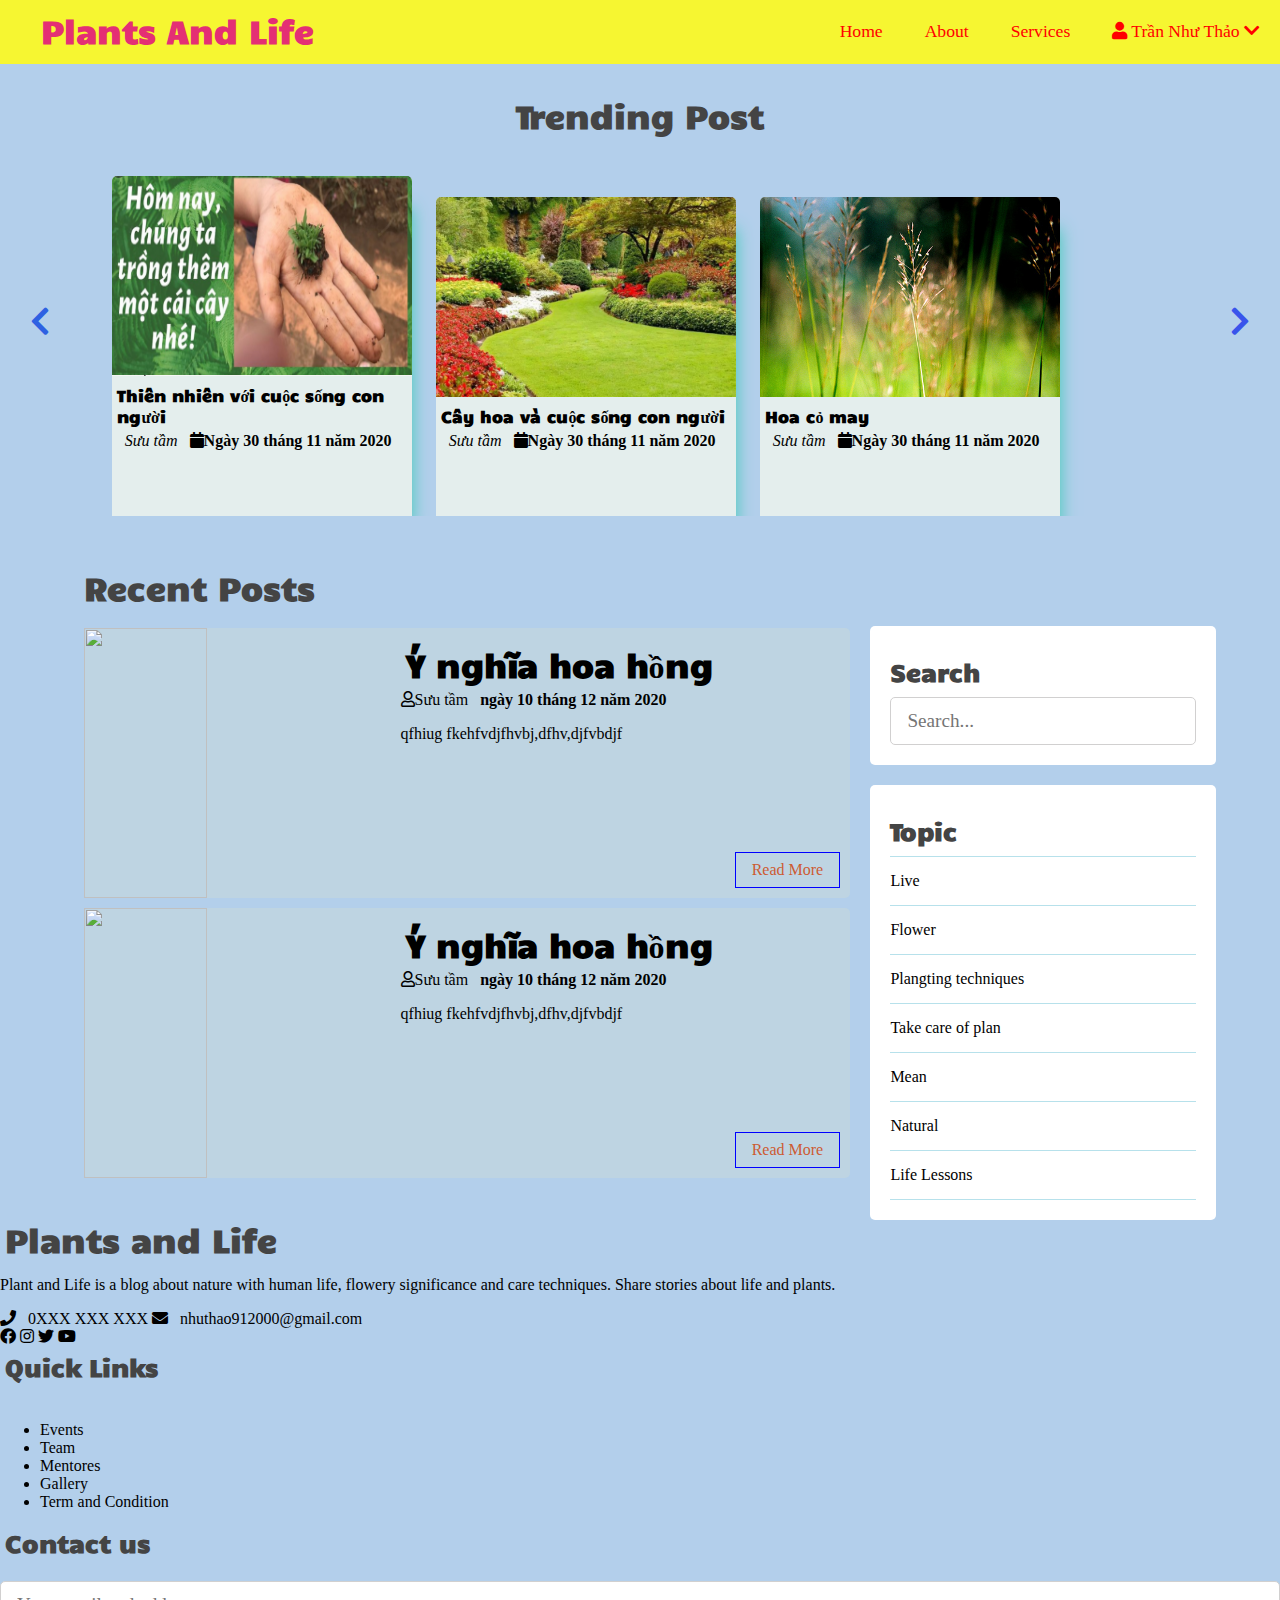
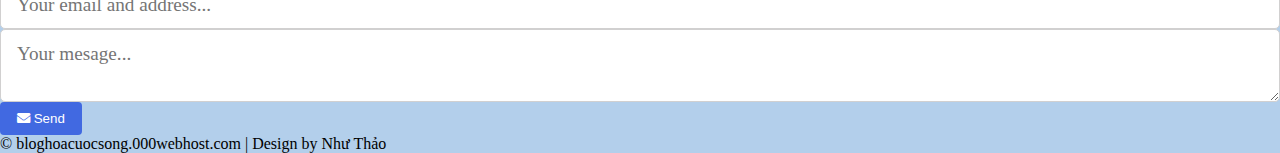
==== index.html @ 40fa5f9a "Add files via upload" ====
<!DOCTYPE html>
<html lang="en">

<head>
    <meta charset="UTF-8">
    <meta name="viewport" content="width=device-width, initial-scale=1.0">
    <!--Font Awsome-->
    <link rel="stylesheet" href="https://cdnjs.cloudflare.com/ajax/libs/font-awesome/5.7.2/css/all.min.css" />

    <!--google font-->
    <link rel="preconnect" href="https://fonts.gstatic.com">
    <link href="https://fonts.googleapis.com/css2?family=Candal&display=swap" rel="stylesheet">
    <!--Custom Styling-->
    <link rel="stylesheet" href="css/style.css">

    <title>Blog</title>
</head>

<body>
    <header>
        <div class="logo">
            <h1 class="logo-text"><span>Plants And Life</span> </h1>
        </div>
        <i class="fa fa-bars menu-toggle"></i>
        <ul class="nav">

            <li>
                <a href="#">Home</a>
                <ul style="left: 0px;">
                    <li><a href="#">Landing page</a></li>
                    <li><a href="#">Team</a></li>
                </ul>
            </li>
            <li><a href="#">About</a></li>
            <li><a href="#">Services</a></li>
            <li>
                <a href="#">
                    <i class="fa fa-user"></i>
                    Trần Như Thảo
                    <i class="fa fa-chevron-down" style="font-size: 8.em ;"></i>
                </a>
                <ul>
                    <li><a href="#">Dashboard</a></li>
                    <li><a href="#" class="logout">Logout</a></li>
                </ul>
            </li>
        </ul>
    </header>

    <!--Page Wrapper-->
<div class="page-wrapper">

<!--Post Slider-->
<div class="post-slider">
<h1 class="slider-title">Trending Post</h1>
<i class="fas fa-chevron-left prev"></i>
<i class="fas fa-chevron-right next"></i>

    <div class="post-wrapper">

    <div class="post">
        <img src="images/image_1.png" alt="" class="slider-image">
        <div class="post-info">
            <h4><a href="https://sapuwa.com/thien-nhien-voi-doi-song-con-nguoi.html">Thiên nhiên với cuộc sống con người</a></h4>
            <i class="fa-user">Sưu tầm</i>
            &nbsp;
            <i class="fa fa-calendar">Ngày 30 tháng 11 năm 2020</i>
        </div>
    </div>
    <div class="post">
        <img src="images/images3.jpg" alt="" class="slider-image">
        <div class="post-info">
            <h4><a href="https://doanhnhanplus.vn/cay-va-hoa-va-cuoc-song-con-nguoi-402194.html">Cây hoa và cuộc sống con người</a></h4>
            <i class="fa-user">Sưu tầm</i>
            &nbsp;
            <i class="fa fa-calendar">Ngày 30 tháng 11 năm 2020</i>
        </div>
    </div>
    <div class="post">
        <img src="images/image4.png" alt="" class="slider-image">
        <div class="post-info">
            <h4><a href="https://lioflower.com/y-nghia-hoa-co-may/">Hoa cỏ may</a></h4>
            <i class="fa-user">Sưu tầm</i>
            &nbsp;
            <i class="fa fa-calendar">Ngày 30 tháng 11 năm 2020</i>
        </div>
    </div>
    <div class="post">
        <img src="images/image_5.png" alt="" class="slider-image">
        <div class="post-info">
            <h4><a href="https://gaubongdep.com/y-nghia-cua-nhung-loai-hoa-dai/">Hoa dại</a></h4>
            <i class="fa-user">Sưu tầm</i>
            &nbsp;
            <i class="fa fa-calendar">Ngày 30 tháng 11 năm 2020</i>
        </div>
    </div>

    </div>
</div>
<!-- // Post Slider-->

<!--Content-->
<div class="content clearfix">

    <!--Main Content-->
<div class="main-content">
    <h1 class="recent-post-title">Recent Posts</h1>

<div class="post">
    <img src="images/image_2.png" alt="" class="post-image">
    <div class="post-preview">
        <h1><a href="single.html">Ý nghĩa hoa hồng</a></h1>
        <i class="far fa-user">Sưu tầm</i>
        &nbsp;
        <i class="fa calendar"> ngày 10 tháng 12 năm 2020 </i>
        <p class="preview-text">
            qfhiug
            fkehfvdjfhvbj,dfhv,djfvbdjf
        </p>
        <a href="https://hoayeuthuong.com/y-nghia-hoa/431448_y-nghia-hoa-hong#:~:text=Hoa%20h%E1%BB%93ng%20%C4%91%E1%BB%8F%3A%20t%C6%B0%E1%BB%A3ng%20tr%C6%B0ng,n%E1%BB%93ng%20ch%C3%A1y%20v%C3%A0%20l%C3%A3ng%20m%E1%BA%A1n.&text=Hoa%20h%E1%BB%93ng%20tr%E1%BA%AFng%3A%20t%C6%B0%E1%BB%A3ng%20tr%C6%B0ng,b%E1%BA%A1n%20c%C3%B3%20m%E1%BA%AFc%20l%E1%BB%97i%20l%E1%BA%A7m." class="btn read-more">Read More</a>
    </div>
</div>



<div class="post">
    <img src="images/image_2.png" alt="" class="post-image">
    <div class="post-preview">
        <h1><a href="single.html">Ý nghĩa hoa hồng</a></h1>
        <i class="far fa-user">Sưu tầm</i>
        &nbsp;
        <i class="fa calendar"> ngày 10 tháng 12 năm 2020 </i>
        <p class="preview-text">
            qfhiug
            fkehfvdjfhvbj,dfhv,djfvbdjf
        </p>
        <a href="read.html" class="btn read-more">Read More</a>
    </div>
</div>

</div>
<!--//Main Content-->

<div class="sidebar">
<div class="section search">
    <h2 class="section-title">Search</h2>
    <form action="blog.html" method="post">
        <input type="text" name="search-term" class="text-input" placeholder="Search...">
    </form>
</div>


<div class="section topics">
    <h2 class="section-title">Topic</h2>
    <ul>
      <li><a href="#">Live</a></li>
      <li><a href="#">Flower</a></li>
      <li><a href="#">Plangting techniques</a></li>
      <li><a href="#">Take care of plan</a></li>
      <li><a href="#">Mean</a></li>
      <li><a href="#">Natural</a></li>
      <li><a href="#">Life Lessons</a></li>


    </ul>
</div>


</div>


</div>
<!--//Content-->

</div>
<!-- // Page Wrapper-->

<!-- footer -->

<div class="footer">
    <div class="footer-content">

        <div class="footer-section about">
            <h1 class="logo-text"><span>Plants and Life</span></h1>
            <p>
                Plant and Life is a blog about nature with human life, flowery significance and care techniques.
                 Share stories about life and plants.
            </p>
            <div class="contact">
                <span><i class="fas fa-phone"></i> &nbsp; 0XXX XXX XXX </span>
                <span><i class="fas fa-envelope"></i> &nbsp; nhuthao912000@gmail.com </span>
            </div>
<div class="socials">
    <a href="#"><i class="fab fa-facebook"></i></a>
    <a href="#"><i class="fab fa-instagram"></i></a>
    <a href="#"><i class="fab fa-twitter"></i></a>
    <a href="#"><i class="fab fa-youtube"></i></a>
</div>

        </div>

        <div class="footer-section links">
            <h2 >Quick Links</h2>
            <br>
            <ul>
                <a href="#"><li>Events</li></a>
                <a href="#"><li>Team</li></a>
                <a href="#"><li>Mentores</li></a>
                <a href="#"><li>Gallery</li></a>
                <a href="#"><li>Term and Condition</li></a>
            </ul>
        </div>
        <div class="footer-section contact-form">
            <h2>Contact us</h2>
            <br>
            <form action="index.html" method="post">
                <input type="email" name="email" class="text-input contact-input" placeholder="Your email and address...">
                <textarea name="message" class="text-input contact-input" placeholder="Your mesage..."></textarea>
                <button type="submit" class="btn btn-big contact-btn">
                    <i class="fas fa-envelope"></i>
                    Send
                </button>
            </form>
        </div>
    </div>


        <div class="footer-bottom">
&copy; bloghoacuocsong.000webhost.com | Design by Như Thảo

        </div>

</div>

<!-- // footer -->

    <!-- JQUERY -->
    <script src="https://cdnjs.cloudflare.com/ajax/libs/jquery/3.5.1/jquery.min.js"
        integrity="sha512-bLT0Qm9VnAYZDflyKcBaQ2gg0hSYNQrJ8RilYldYQ1FxQYoCLtUjuuRuZo+fjqhx/qtq/1itJ0C2ejDxltZVFg=="
        crossorigin="anonymous"></script>


<!--Sclick carousel-->
<script type="text/javascript" src="https://cdn.jsdelivr.net/npm/slick-carousel@1.8.1/slick/slick.min.js"></script>


    <!--Custom Script -->
    <script src="script.js"></script>

</body>

</html>
---- css/style.css ----
*{
    box-sizing: border-box;
}
body{
padding: 0px;
margin: 0px;
background: #B3CFEB;
font-family: 'Lora', serif;
}

h1, h2, h3, h4, h5, h6 {
 font-family: 'candal', serif ;
 color: #444444;
 margin: 5px;
}

a {
    text-decoration: none;
    color: black;
}

.clearfix::after{
    content: '';
    display: block;
    clear: both;

}

.btn {
    padding: .5rem 1rem;
    background: royalblue;
    color: white;
    border: 1px solid transparent ;
    border-radius: .25rem;

}

.btn:hover{
    color: white !important;
    background: rgb(55, 178, 194);
}

.text-input {
padding: .7rem 1rem;
display: block;
width: 100%;
border-radius: 5px;
border: 1px solid rgb(209, 208, 208);
font-size: 1.2em;
outline: none;
color:rgb(185, 212, 61);
line-height: 1.5rem;
font-family: "Lora", serif;

}
/* NARBAR */

header {
    background: #F6F631;
    height: 64px;
}
header * {
 color:red;
}

header .logo{
    float: left;
    height: inherit;
    margin-left: 2em;
 
}
header .logo-text{
    margin: 9px;
    font-family: 'Candal', serif;
}

header .logo-text span{
    color: #e42f74;
}

header ul{
    float: right;
    margin: 0px;
    padding: 0px;
    list-style: none;
    
}
header ul li{
    float: left;
    position: relative;
}
header ul li ul{
    position: absolute;
    top: 64px;
    right: 0px;
    width: 190px;
    display: none;
    z-index: 88888;
}

header ul li:hover ul{
    display: block;
}

header ul li ul li{
    width: 100%;
}
header ul li ul li a{
    padding: 10px;
    background: white;
    color: #444444;
}

header ul li ul li a.logout {
 color: rgba(223, 108, 31, 0.946);
}

header ul li ul li a:hover{
    background: #158882;
}

header ul li a {
    display: block;
    padding: 21px;
    font-size: 1.1em;
    text-decoration: none;
}
header ul li a:hover{
    background: #cfeb1c;
    transition: 0.5s;
}

header .menu-toggle{
 display: none;
}

.page-wrapper a:hover {
color: #2e61e2;
}


/* POST SLIDER */
.post-slider {
    position: relative;
   
}
.post-slider .slider-title {
    text-align: center;
    margin: 30px auto;
}

.post-slider .next {
position: absolute;
top: 50%;
right: 30px;
font-size: 2em;
color: #3954eb;
cursor: pointer;
}

.post-slider .prev {
    position: absolute;
    top: 50%;
    left: 30px;
    font-size: 2em;
    color: #2e61e2;
    cursor: pointer;
    }

.post-slider .post-wrapper {
    width: 84%;
    height: 350px;
    margin: 0px auto;
    overflow: hidden;
    padding: 10px 0px 10px 0px;
  
}

.post-slider .post-wrapper .post{
    width: 300px;
    height: 350px;
    margin: 0px 10px;
    display: inline-block;
    background: #e4eeed;
    border-radius: 5px;
    box-shadow: 1rem 1rem 1rem -1rem #3dcab7;
}

post-slider .post-wrapper .post .post-info {
    height: 130px;
    padding: 0px 5px;
    
}

.post-slider .post-wrapper .post .slider-image {
    width: 100%;
    height: 200px;
    border-top-left-radius: 5px;
    border-top-right-radius: 5px;
}

/* CONTENT */
.content {
    width: 90%;
    margin: 30px auto 30px;
 
}
.content .main-content {
    width: 70%;
    float: left ;
   
}

.content .main-content .post {
    width: 95%;
    height: 270px;
    margin: 10px auto;
    border-radius: 5px;
    background: rgb(190, 212, 226);
    position: relative;
}

.content .main-content .post .read-more{
    position : absolute;
    bottom: 10px;
    right: 10px;
    border: 1px solid blue;
    background: transparent;
    border-radius: 0px ;
    color: rgb(205, 91, 50) !important;
}
content .main-content .post .read-more :hover {
    background: blue;
    color: rgb(211, 155, 163) !important;
    transition: 10s;
}

.content .main-content .post .post-image{
    width: 40%;
    height: 100%;
    float: left ;
}

.content .main-content .post .post-preview {
    padding: 10px;
    width: 60%;
    float: right ;
}

.content .main-content .recent-post-title {
    margin: 20px;
}

.content .sidebar {
    width: 30%;
    float: left;
   
    height:  300px;
}

.content .sidebar .section {
    background: white;
    padding: 20px;
    border-radius: 5px;
    margin-bottom: 20px;
}

.content .sidebar .section .section-title {
    margin: 10px 0px 10px 0px;
}

.content .sidebar .section.search{
margin-top: 80px;

}

.content .sidebar .section.topics ul {
    margin : 0px;
    padding: 0px;
    list-style: none;
    border-top: 1px solid rgb(183, 225, 235);

}

.content .sidebar .section.topics ul li a {
    display: block;
    padding: 15px 0px 15px 0px;
    border-bottom: 1px solid rgb(183, 225, 235);
    transition: all 0.3s;
}

.content .sidebar .section.topics ul li a:hover {
    padding-left: 10px;
    transition: all 0.3s;
}

/* MEDIA QUERIES */
@media only screen and (max-width: 580px){
    header{
        position: relative;
    }
    
header ul {
    width: 100%;
    background: rgb(185, 212, 61) ;
    max-height: 0px ;
    overflow: hidden;;

}

.showing{
    max-height: 100em;
}


header ul li {

width: 100%;
}
header ul li ul{
    position : static;
    display: block;
    width: 100%;
}
header ul li ul li a{
    padding: 10px;
    background: rgb(185, 212, 61);
    color: white;
    padding-left: 30px;
}
header ul li ul li a:hover {
    background: #70ac35;
}

header ul li ul li a.logout{
    color: red;
}
header .menu-toggle{
display: block;
position: absolute;
right: 20px;
top: 10px;
font-size: 1.5em;

}
header .logo{
    margin-left: 1em;
}
header .logo-text{
   font-size: 1.7em;
}

}
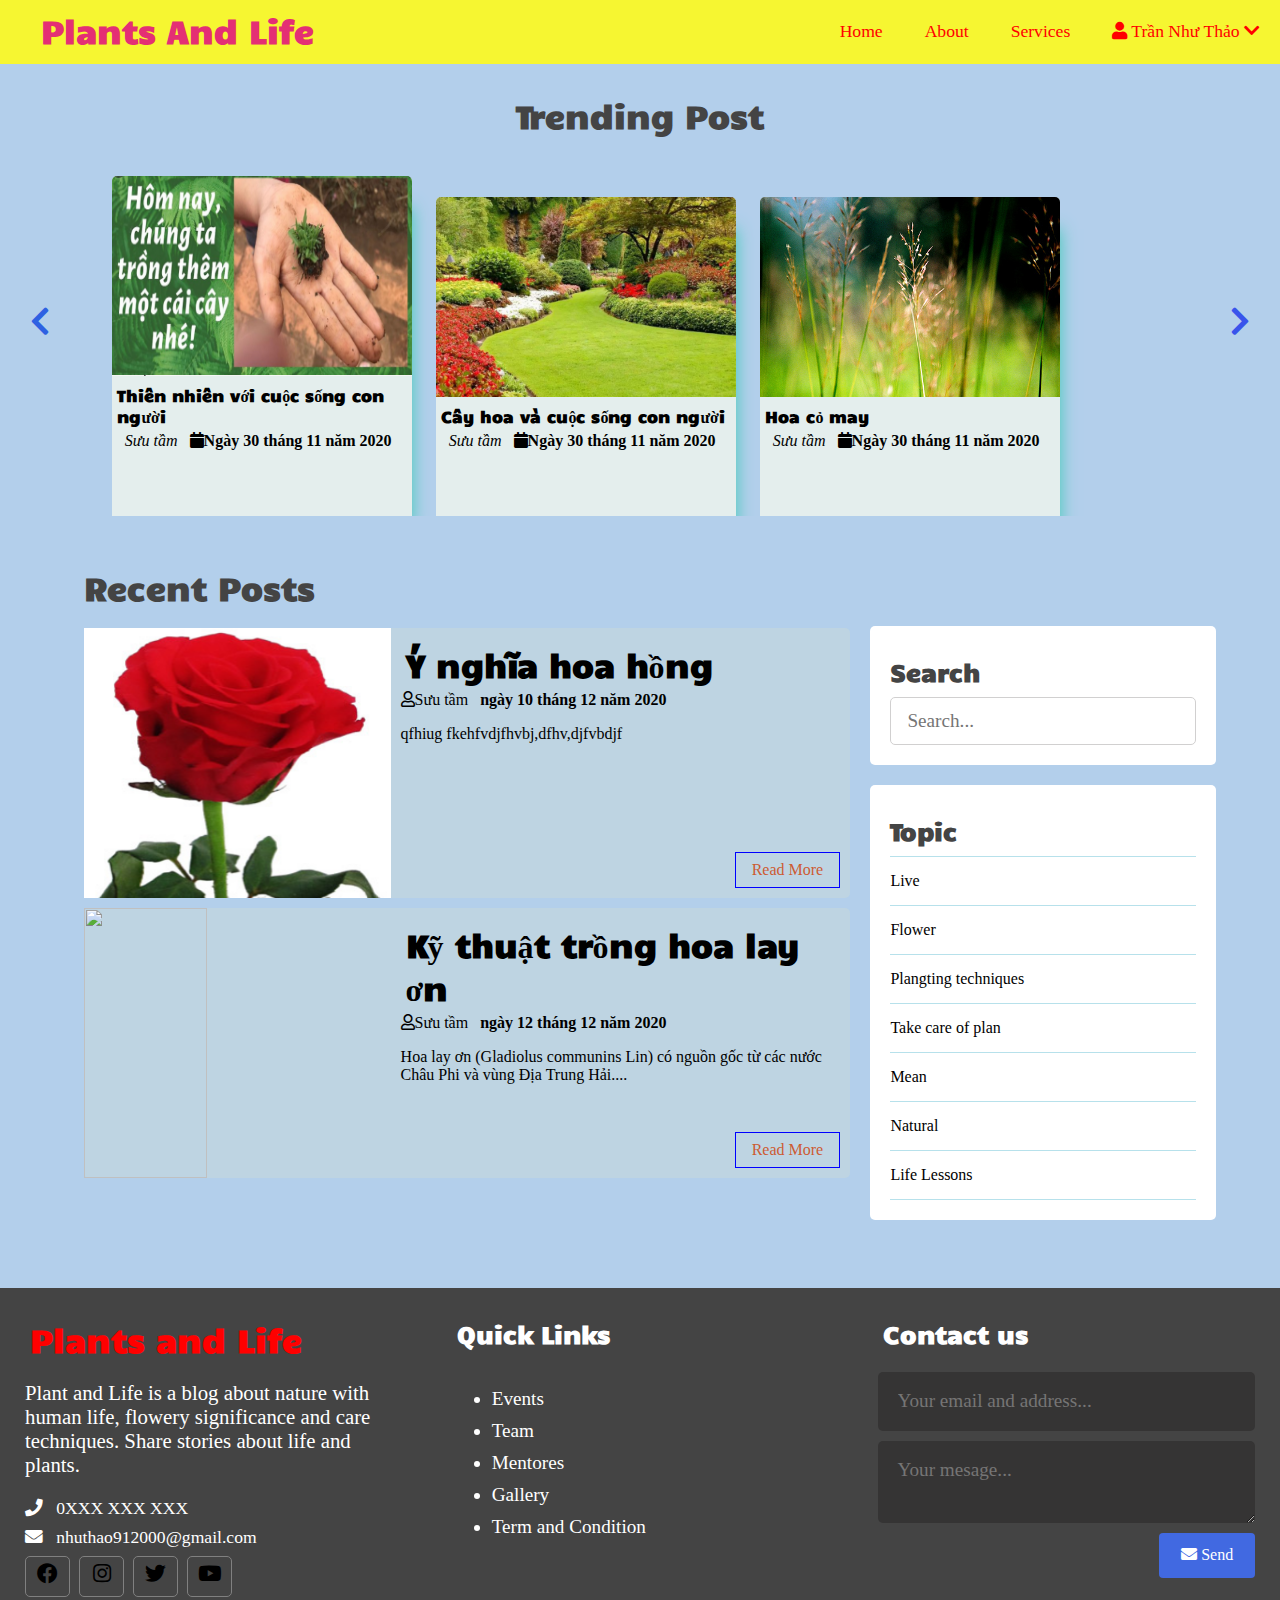
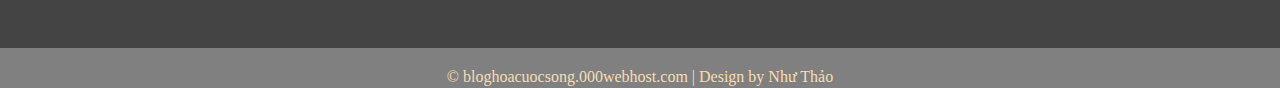
==== commit 20415207: "Add files via upload" ====
--- a/index.html
+++ b/index.html
@@ -36,12 +36,12 @@
             <li>
                 <a href="#">
                     <i class="fa fa-user"></i>
-                    Trần Như Thảo
+                   Trần Như Thảo
                     <i class="fa fa-chevron-down" style="font-size: 8.em ;"></i>
                 </a>
                 <ul>
                     <li><a href="#">Dashboard</a></li>
-                    <li><a href="#" class="logout">Logout</a></li>
+                    <li><a href="login.html" class="logout">Logout</a></li>
                 </ul>
             </li>
         </ul>
@@ -107,7 +107,7 @@
     <h1 class="recent-post-title">Recent Posts</h1>
 
 <div class="post">
-    <img src="images/image_2.png" alt="" class="post-image">
+    <img src="images/image_2.PNG" alt="" class="post-image">
     <div class="post-preview">
         <h1><a href="single.html">Ý nghĩa hoa hồng</a></h1>
         <i class="far fa-user">Sưu tầm</i>
@@ -124,15 +124,14 @@
 
 
 <div class="post">
-    <img src="images/image_2.png" alt="" class="post-image">
+    <img src="images/image_7.png" alt="" class="post-image">
     <div class="post-preview">
-        <h1><a href="single.html">Ý nghĩa hoa hồng</a></h1>
+        <h1><a href="http://www.favri.org.vn/index.php/vi/tin-tuc/thong-tin-khoa-hoc/869-ky-thuat-trong-hoa-lay-on">Kỹ thuật trồng hoa lay ơn</a></h1>
         <i class="far fa-user">Sưu tầm</i>
         &nbsp;
-        <i class="fa calendar"> ngày 10 tháng 12 năm 2020 </i>
+        <i class="fa calendar"> ngày 12 tháng 12 năm 2020 </i>
         <p class="preview-text">
-            qfhiug
-            fkehfvdjfhvbj,dfhv,djfvbdjf
+            Hoa lay ơn (Gladiolus communins Lin) có nguồn gốc từ các nước Châu Phi và vùng Địa Trung Hải....
         </p>
         <a href="read.html" class="btn read-more">Read More</a>
     </div>
--- a/css/style.css
+++ b/css/style.css
@@ -1,7 +1,8 @@
 *{
     box-sizing: border-box;
 }
-body{
+html, body {
+height: 100%;
 padding: 0px;
 margin: 0px;
 background: #B3CFEB;
@@ -32,7 +33,13 @@
     color: white;
     border: 1px solid transparent ;
     border-radius: .25rem;
-
+font-size: 1.00em;
+font-family: 'Lora', serif ;
+}
+
+.btn-big{
+    padding: .7rem 1.3rem;
+    line-height: 1.3rem;
 }
 
 .btn:hover{
@@ -51,8 +58,29 @@
 color:rgb(185, 212, 61);
 line-height: 1.5rem;
 font-family: "Lora", serif;
-
-}
+}
+
+.msg{
+    margin-left: -6px;
+    width: 100%;
+    
+    padding: 8px;
+    border-radius: 5px;
+    list-style: none;
+}
+
+.success {
+    color: rgb(70, 68, 68);
+    border: 1px solid rgb(105, 214, 233);
+    background:   rgba(68, 216, 164, 0.796);
+}
+
+.error{
+    color: rgb(241, 76, 76);
+    border: 1px solid rgba(233, 105, 118, 0.981);
+    background:   rgb(233, 173, 176);
+}
+
 /* NARBAR */
 
 header {
@@ -132,6 +160,9 @@
 
 header .menu-toggle{
  display: none;
+}
+.page-wrapper {
+    min-height: 100%;
 }
 
 .page-wrapper a:hover {
@@ -292,6 +323,135 @@
 .content .sidebar .section.topics ul li a:hover {
     padding-left: 10px;
     transition: all 0.3s;
+}
+/* Auth Pages */
+
+.auth-content{
+    width: 30%;
+    margin: 50px auto;
+    padding: 20px;
+    background: white;
+    border-radius: 5px;
+}
+
+.auth-content .form-title{
+    text-align: center;
+}
+
+.auth-content form div {
+    margin-bottom: 10px;
+
+}
+.auth-content form p {
+    text-align: center;
+}
+
+.auth-content form p a{
+    text-decoration: underline;
+    color: blue;
+}
+
+
+/* FOOTER */
+.footer{
+    background: #444444;
+    color: white;
+    height: 400px;
+    margin-top: 100px;
+    position:relative;
+}
+.footer .footer-content{
+height: 360px;
+display: flex;
+
+}
+
+
+.footer .footer-content .footer-section {
+    flex: 1;
+    padding: 25px;;
+  
+}
+
+.footer .footer-content h1,
+.footer .footer-content h2 {
+    color: white;
+}
+
+.footer .footer-content .about h1 span {
+    color: rgb(255, 0, 0);
+}
+
+.footer .footer-content .about .contact span{
+    display: block;
+    font-size: 1.1em;
+    margin-bottom: 8px;
+}
+
+.footer .footer-content .about .socials a {
+    border: 1px solid gray;
+    width: 45px;
+    height: 41px;
+    padding-top: 5px;
+    margin-right: 5px;
+    text-align: center;
+    display: inline-block;
+    font-size: 1.3em;
+    border-radius: 5px;
+    transition: all .3s;
+}
+
+.footer .footer-content .about .socials a:hover{
+    border: 1px solid white;
+    color: white;
+    transition: all .3s;
+}
+
+.footer .footer-content .about p{
+    font-size: 1.3rem;
+}
+
+.footer .footer-content .links ul a:hover{
+    color: white;
+    margin-left: 15px;
+    transition: all .3s;
+}
+
+.footer .footer-content .links ul a {
+    display: block;
+    margin-bottom: 10px;
+    font-size: 1.2em;
+    color: white;
+    transition: all .3s;
+}
+
+.footer .footer-content .contact-form .contact-input{
+    background:rgb(53, 52, 52);
+    color: rgb(235, 221, 221);
+    margin-bottom: 10px;
+    line-height: 1.5rem;
+    padding: .9em 1.2rem;
+    border: none;
+}
+
+.footer .footer-content .contact-form .contact-input:focus {
+    background:   #201f1f;
+}
+
+.footer .footer-content .contact-form .contact-btn{
+    float: right;
+}
+
+.footer .footer-bottom{
+    background: gray;
+    color: wheat;
+    height: 40px;
+    width: 100%;
+    text-align: center;
+    position: absolute;
+    bottom: 0px;
+    left:0px;
+    padding-top: 20px;
 }
 
 /* MEDIA QUERIES */
